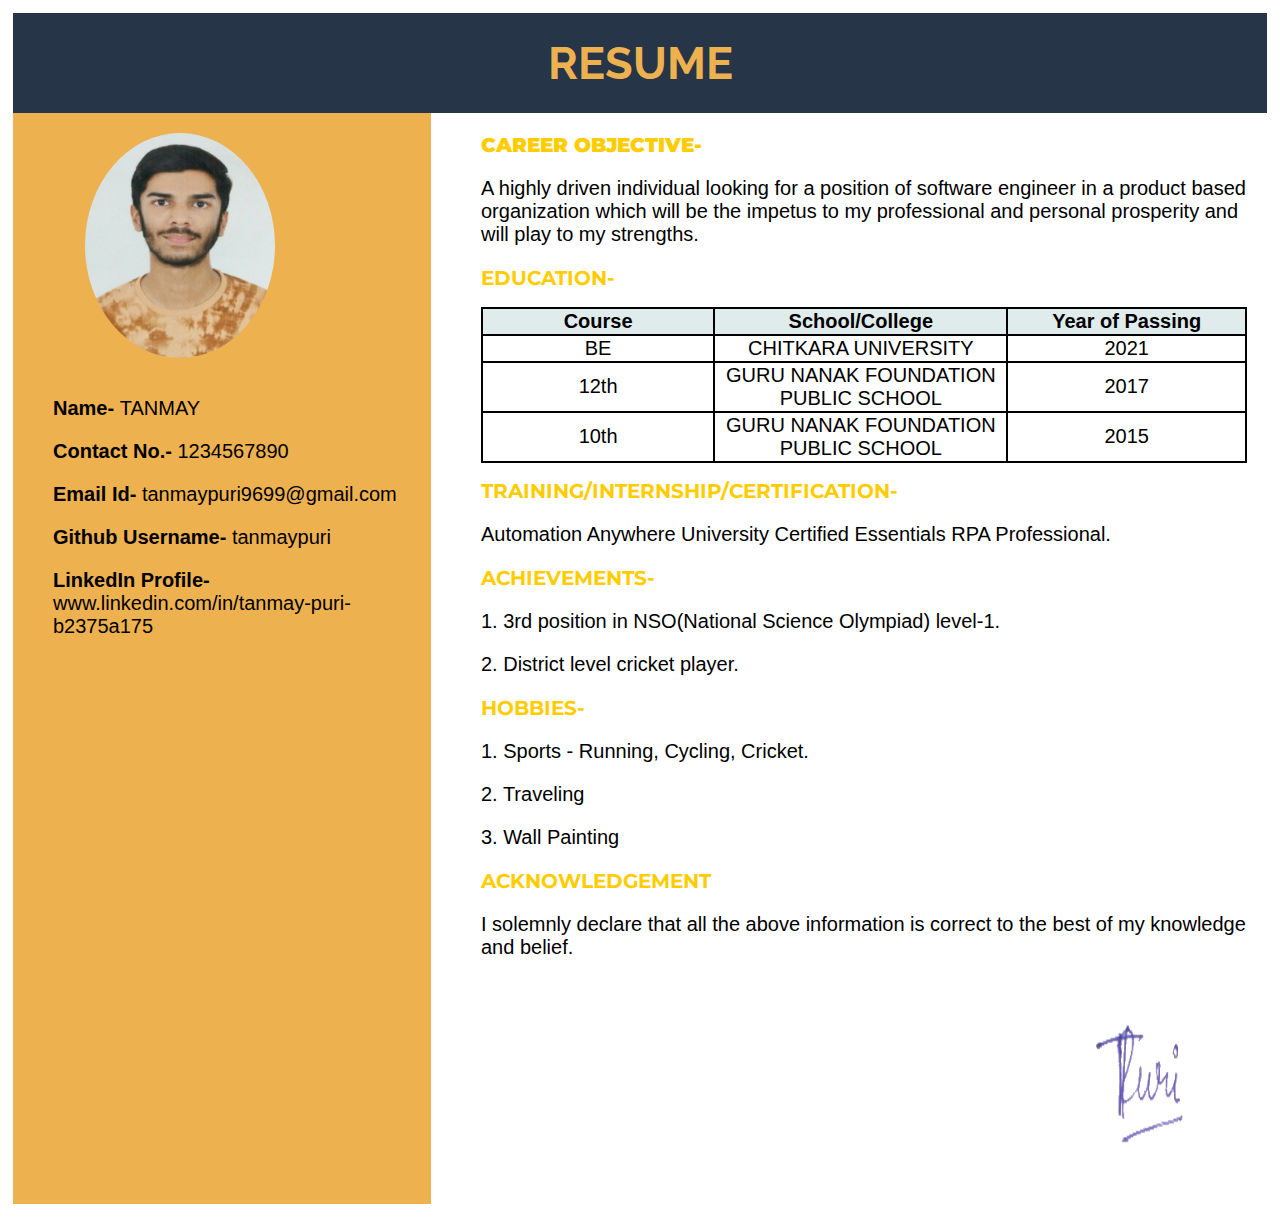
==== index.html @ 8634f684 "Rename Resume.html to index.html" ====
<!DOCTYPE html>
<html lang="en" dir="ltr">
  <head>
    <meta charset="UTF-8">
    <link rel="stylesheet" href="Resume.css">
    <title>Resume</title>
  </head>
  <body>
    <div class="container">
        <div class="header">
            <div class="title">RESUME</div>
          </div>

        <div class="content-body">
          <div class="section-left">
            <div class="wrapper">

                <div class="image">
                    <img src="Tanmay.jpg" alt="Goku">
                </div>
                  <div class="perDetails">
                <p><b>Name- </b>TANMAY</p>
                <p><b>Contact No.- </b>1234567890</p>
                <p><b>Email Id- </b>tanmaypuri9699@gmail.com</p>
                <p><b>Github Username- </b>tanmaypuri</p>
                <p><b>LinkedIn Profile- </b>www.linkedin.com/in/tanmay-puri-b2375a175</p>
              </div>

            </div>

          </div>
          <div class="section-right">
            <div class="wrapper">
              <div class="content">
                <h2><b >Career Objective-</b></h2>
                <p>A highly driven individual looking for a position of software engineer in a product based organization which will be the impetus to my professional and personal prosperity and will play to my strengths.</p>
                <h2>Education-</h2>
                <table style="width:100%" >

                  <tr>
                    <th>Course</th>
                    <th>School/College</th>
                    <th>Year of Passing</th>
                  </tr>
                  <tr>
                    <td>BE</td>
                    <td>CHITKARA UNIVERSITY</td>
                    <td>2021</td>
                  </tr>
                  <tr>
                    <td>12th</td>
                    <td>GURU NANAK FOUNDATION PUBLIC SCHOOL</td>
                    <td>2017</td>
                  </tr>
                  <tr>
                    <td>10th</td>
                    <td>GURU NANAK FOUNDATION PUBLIC SCHOOL</td>
                    <td>2015</td>
                  </tr>
                </table>
                <h2>TRAINING/INTERNSHIP/CERTIFICATION-</h2>
                <p>Automation Anywhere University Certified Essentials RPA Professional.</p>
                <h2>Achievements-</h2>
                <p>1. 3rd position in NSO(National Science Olympiad) level-1.</p>
                <p>2. District level cricket player.</p>
                <h2>Hobbies-</h2>
                <p>1. Sports - Running, Cycling, Cricket.</p>
                <p>2. Traveling</p>
                <p>3. Wall Painting</p>
                <h2>acknowledgement</h2>
                <p>I solemnly declare that all the above information is correct to the best of my knowledge and belief.</p>
                <div class="sign"><img src="sign.png" style="float: right;"></div>
              </div>
            </div>
          </div>
        </div>
    </div>
  </body>
</html>
---- Resume.css ----
@import url('https://fonts.googleapis.com/css?family=Oswald:400,700');
@import url('https://fonts.googleapis.com/css?family=Montserrat:400,700');
@import url('https://fonts.googleapis.com/css?family=Raleway:100,100i,200,200i,300,300i,400,400i,500,500i,600,600i,700,700i,800,800i,900,900i');

html {
  background-color: white;
  padding: 5px;
}

.container {
     display: inline;
   }
   .header {
     display: flex;
     justify-content: flex-start;
     align-items: center;
     background-color: #263547;
     height: 100px;
   }
   .title {
     align-items: center;
     color: #eeb14f;
     font-family: 'Raleway', serif;
     font-size: 45px;
     font-weight: bold;
     text-align: center;
     margin: auto;
   }
   .content-body {
       display: flex;
       flex-direction: row;
     }
     .section-left {
      flex: 1;
      background-color: #eeb14f;
    }
    .perDetails{
        margin-left: 20px;
        margin-top: 35px;
        font-size: 20px;
        font-family: sans-serif;

    }
    .wrapper {
      margin: 20px;
      }
      img{
        height: 225px;
        width: 190px;
        border-radius: 50%;
        margin-left: 52px;
      }
      .section-right {
     flex: 2;
   }
   .section-right .wrapper {
     margin-left: 50px;
   }
   .content{
     font-family: sans-serif;
     font-size: 20px;
   }
   h2{
     text-transform: uppercase;
     color: #ffcc00;
     font-size: 1em;
     font-weight: bold;
     font-family: 'Montserrat', serif;

   }

   table, th, td {
  border: 2px solid black;
  border-collapse: collapse;
  align-items: center;
  width: 900px;
}
    tr{
      text-align: center;
    }
    th{
      background-color: #e0ebeb;
    }
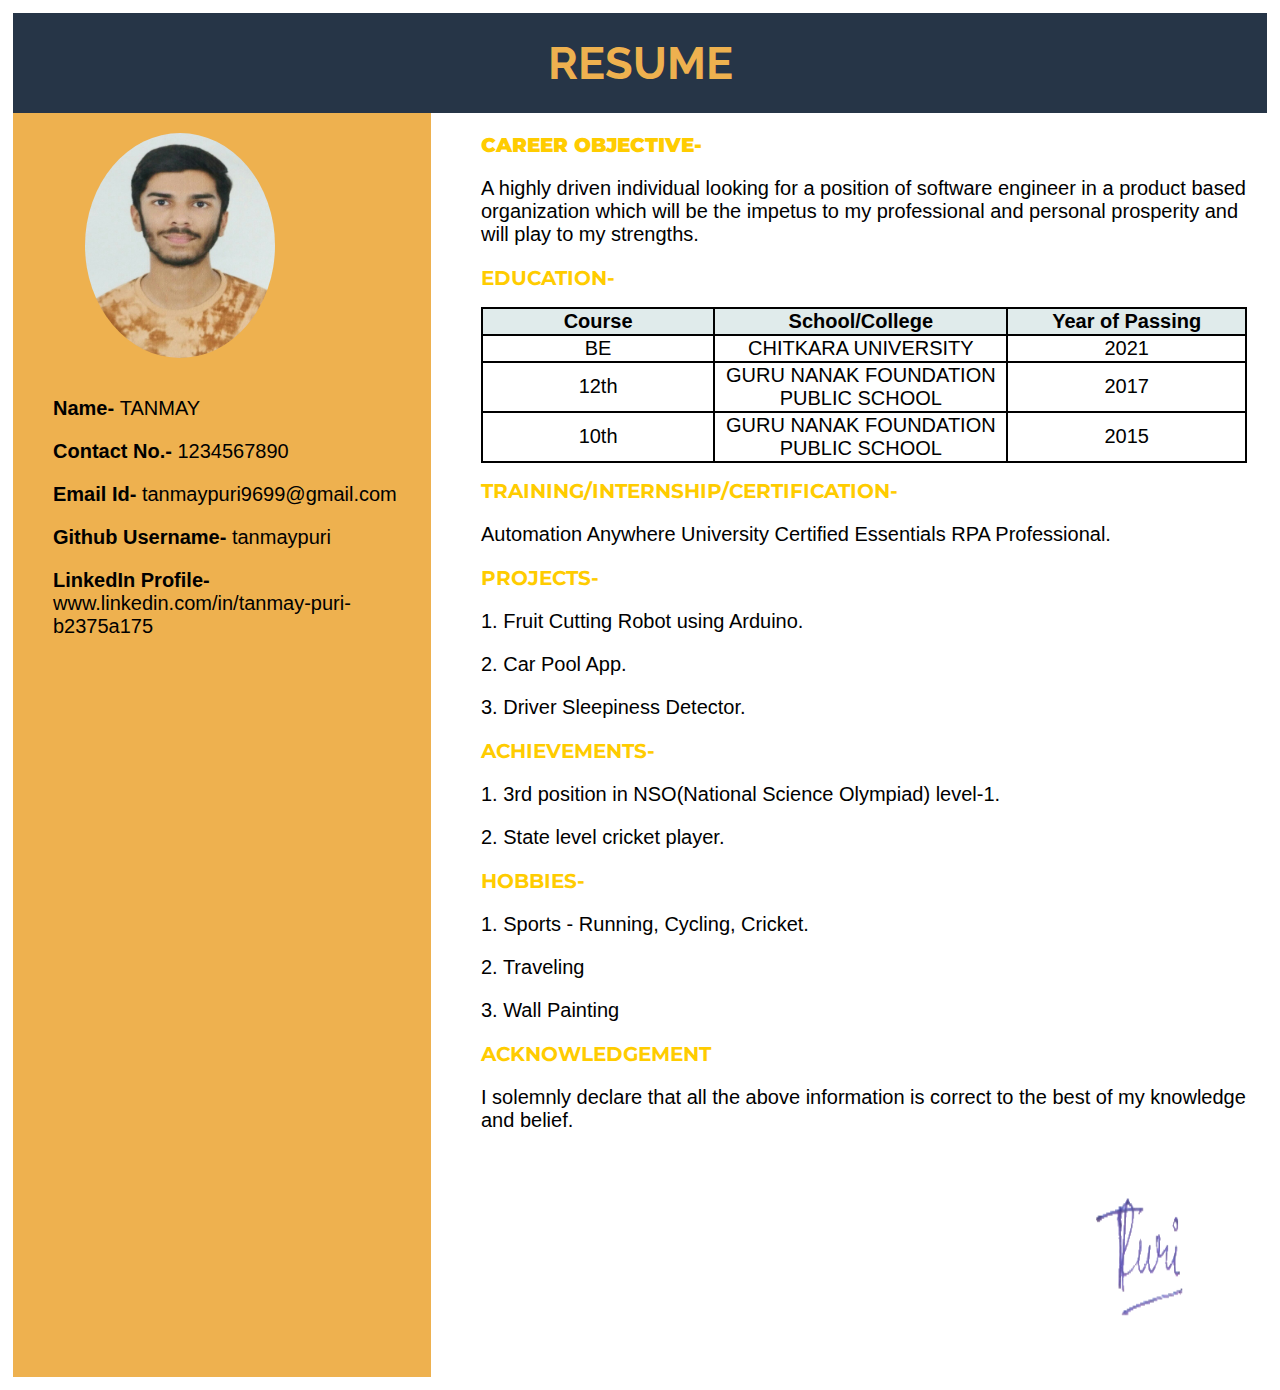
==== commit 12831862: "update" ====
--- a/index.html
+++ b/index.html
@@ -2,7 +2,7 @@
 <html lang="en" dir="ltr">
   <head>
     <meta charset="UTF-8">
-    <link rel="stylesheet" href="Resume.css">
+    <link rel="stylesheet" href="style.css">
     <title>Resume</title>
   </head>
   <body>
@@ -60,9 +60,13 @@
                 </table>
                 <h2>TRAINING/INTERNSHIP/CERTIFICATION-</h2>
                 <p>Automation Anywhere University Certified Essentials RPA Professional.</p>
+                <h2>Projects-</h2>
+                <p>1. Fruit Cutting Robot using Arduino.</p>
+                <p>2. Car Pool App.</p>
+                <p>3. Driver Sleepiness Detector.</p>
                 <h2>Achievements-</h2>
                 <p>1. 3rd position in NSO(National Science Olympiad) level-1.</p>
-                <p>2. District level cricket player.</p>
+                <p>2. State level cricket player.</p>
                 <h2>Hobbies-</h2>
                 <p>1. Sports - Running, Cycling, Cricket.</p>
                 <p>2. Traveling</p>
--- a/style.css
+++ b/style.css
@@ -0,0 +1,83 @@
+@import url('https://fonts.googleapis.com/css?family=Oswald:400,700');
+@import url('https://fonts.googleapis.com/css?family=Montserrat:400,700');
+@import url('https://fonts.googleapis.com/css?family=Raleway:100,100i,200,200i,300,300i,400,400i,500,500i,600,600i,700,700i,800,800i,900,900i');
+
+html {
+  background-color: white;
+  padding: 5px;
+}
+
+.container {
+     display: inline;
+   }
+   .header {
+     display: flex;
+     justify-content: flex-start;
+     align-items: center;
+     background-color: #263547;
+     height: 100px;
+   }
+   .title {
+     align-items: center;
+     color: #eeb14f;
+     font-family: 'Raleway', serif;
+     font-size: 45px;
+     font-weight: bold;
+     text-align: center;
+     margin: auto;
+   }
+   .content-body {
+       display: flex;
+       flex-direction: row;
+     }
+     .section-left {
+      flex: 1;
+      background-color: #eeb14f;
+    }
+    .perDetails{
+        margin-left: 20px;
+        margin-top: 35px;
+        font-size: 20px;
+        font-family: sans-serif;
+
+    }
+    .wrapper {
+      margin: 20px;
+      }
+      img{
+        height: 225px;
+        width: 190px;
+        border-radius: 50%;
+        margin-left: 52px;
+      }
+      .section-right {
+     flex: 2;
+   }
+   .section-right .wrapper {
+     margin-left: 50px;
+   }
+   .content{
+     font-family: sans-serif;
+     font-size: 20px;
+   }
+   h2{
+     text-transform: uppercase;
+     color: #ffcc00;
+     font-size: 1em;
+     font-weight: bold;
+     font-family: 'Montserrat', serif;
+
+   }
+
+   table, th, td {
+  border: 2px solid black;
+  border-collapse: collapse;
+  align-items: center;
+  width: 900px;
+}
+    tr{
+      text-align: center;
+    }
+    th{
+      background-color: #e0ebeb;
+    }
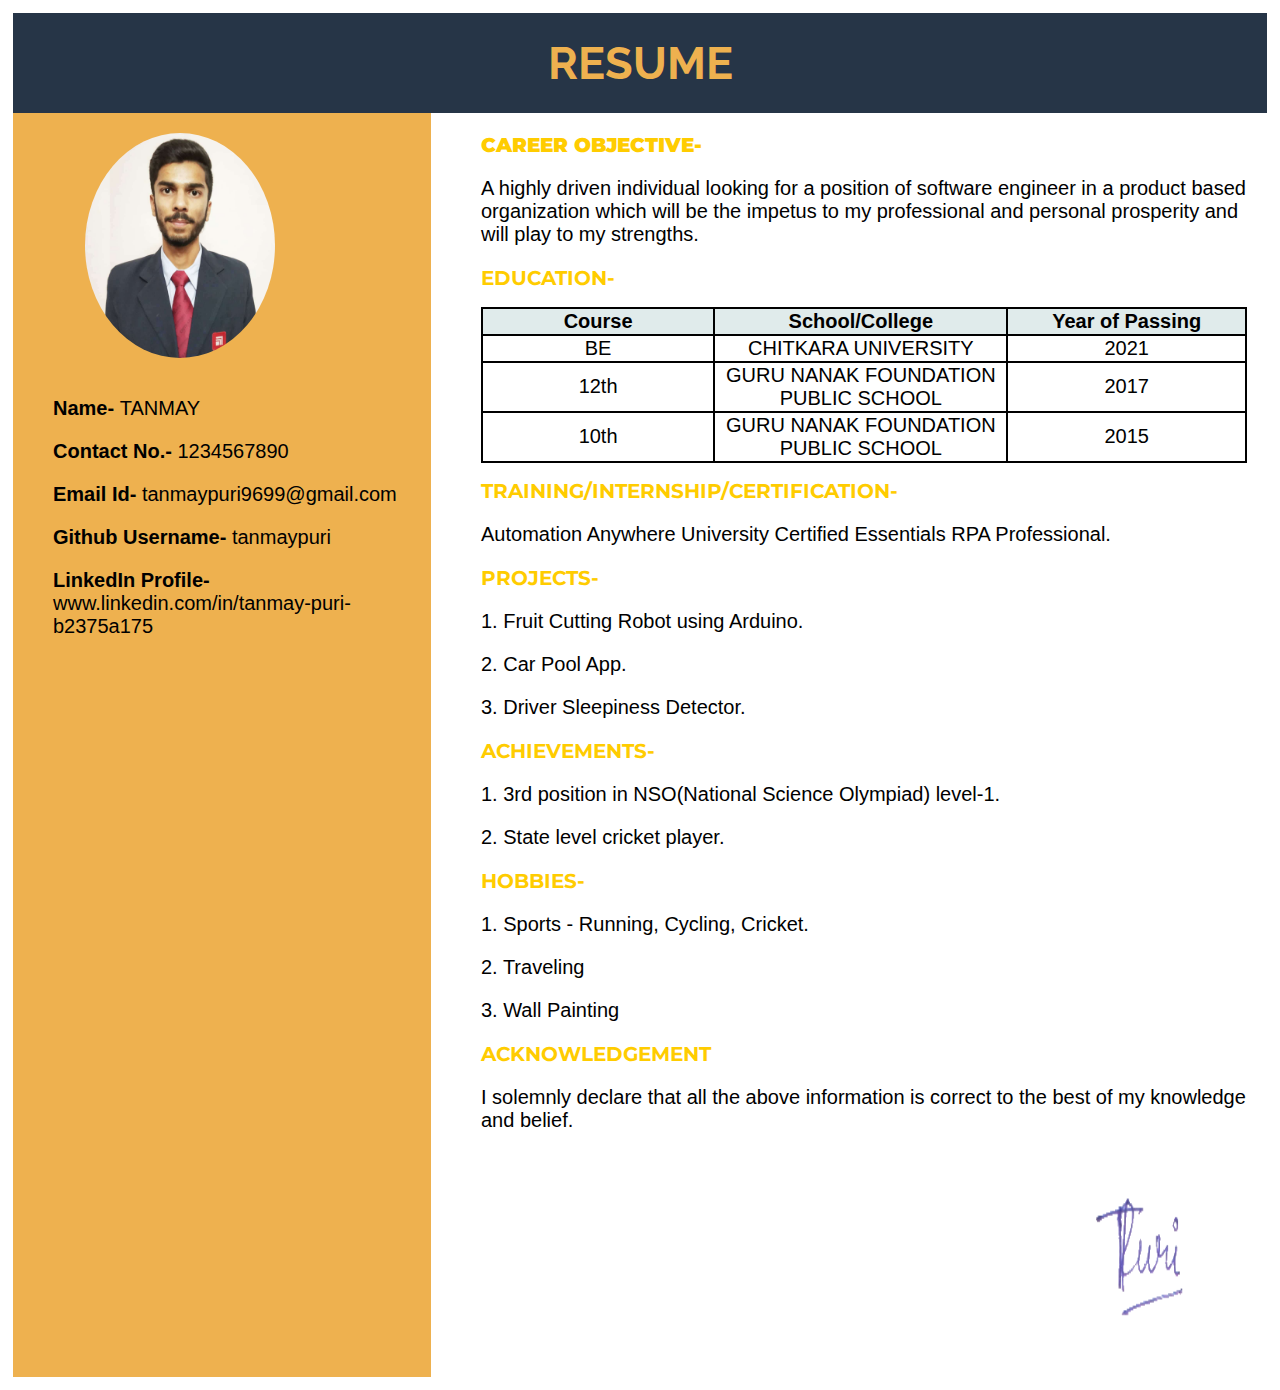
==== commit 20335699: "update" ====
--- a/index.html
+++ b/index.html
@@ -16,7 +16,7 @@
             <div class="wrapper">
 
                 <div class="image">
-                    <img src="Tanmay.jpg" alt="Goku">
+                    <img src="Tanmay_1.jpg" alt="Goku">
                 </div>
                   <div class="perDetails">
                 <p><b>Name- </b>TANMAY</p>
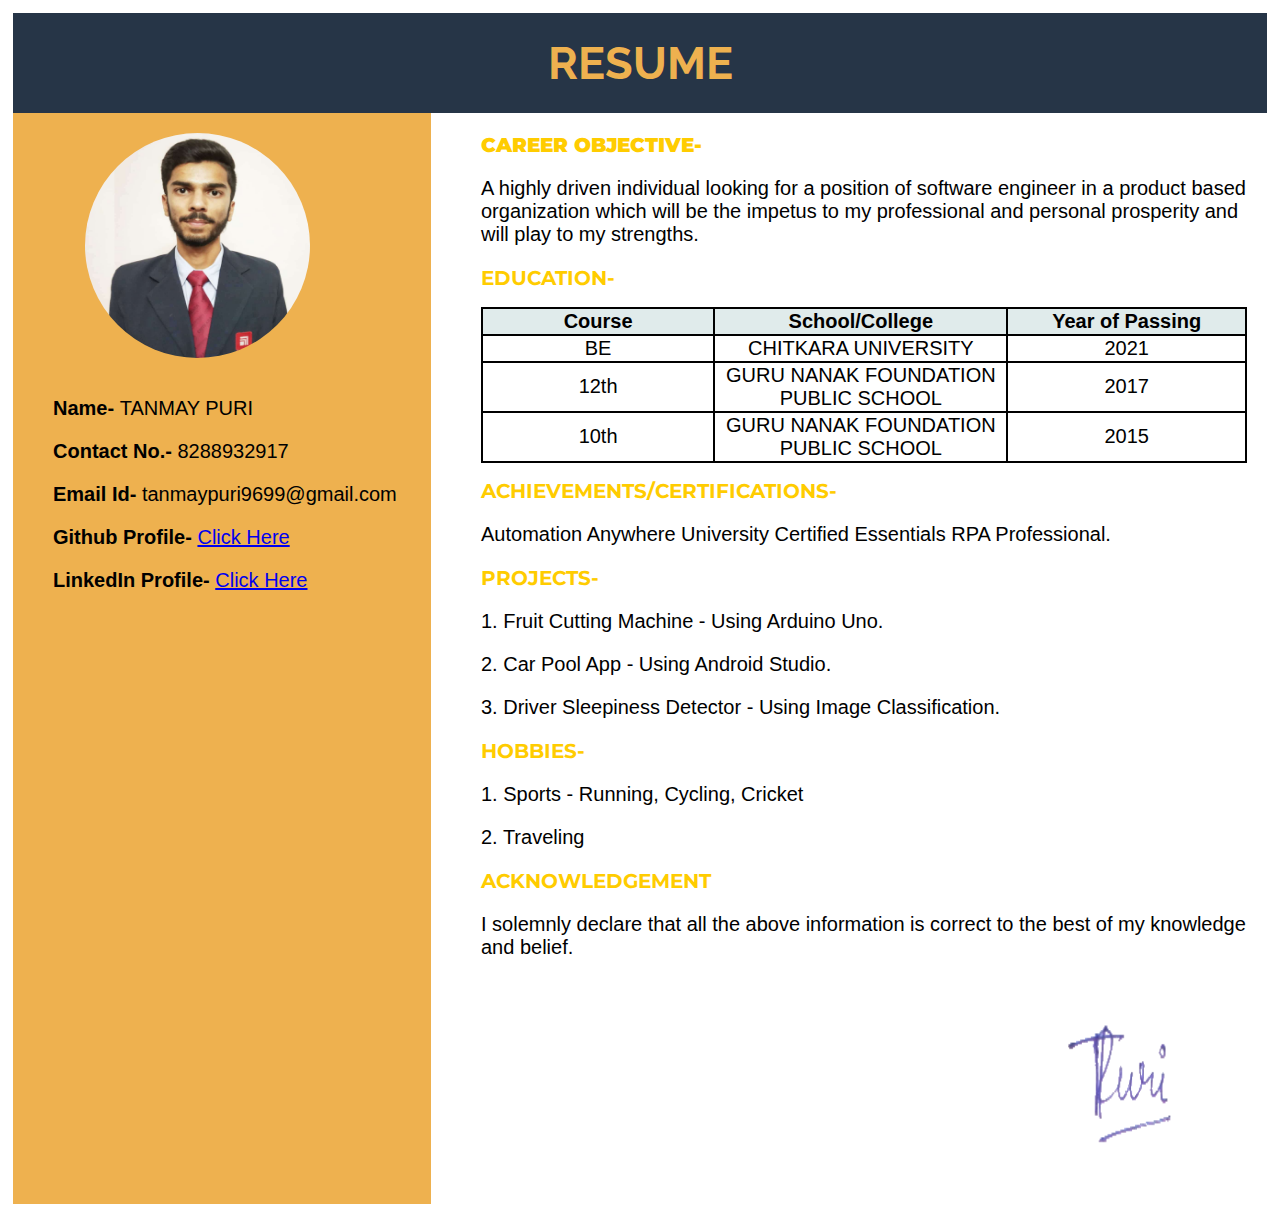
==== commit 9ffecca2: "update" ====
--- a/index.html
+++ b/index.html
@@ -1,3 +1,4 @@
+
 <!DOCTYPE html>
 <html lang="en" dir="ltr">
   <head>
@@ -19,11 +20,11 @@
                     <img src="Tanmay_1.jpg" alt="Goku">
                 </div>
                   <div class="perDetails">
-                <p><b>Name- </b>TANMAY</p>
-                <p><b>Contact No.- </b>1234567890</p>
+                <p><b>Name- </b>TANMAY PURI</p>
+                <p><b>Contact No.- </b>8288932917</p>
                 <p><b>Email Id- </b>tanmaypuri9699@gmail.com</p>
-                <p><b>Github Username- </b>tanmaypuri</p>
-                <p><b>LinkedIn Profile- </b>www.linkedin.com/in/tanmay-puri-b2375a175</p>
+                <p><b>Github Profile- </b><a href="https://github.com/tanmaypuri">Click Here</a> </p>
+                <p><b>LinkedIn Profile- </b><a href="https://www.linkedin.com/in/tanmay-puri-b2375a175">Click Here</a></p>
               </div>
 
             </div>
@@ -58,19 +59,18 @@
                     <td>2015</td>
                   </tr>
                 </table>
-                <h2>TRAINING/INTERNSHIP/CERTIFICATION-</h2>
+                <h2>Achievements/CERTIFICATIONs-</h2>
                 <p>Automation Anywhere University Certified Essentials RPA Professional.</p>
+
                 <h2>Projects-</h2>
-                <p>1. Fruit Cutting Robot using Arduino.</p>
-                <p>2. Car Pool App.</p>
-                <p>3. Driver Sleepiness Detector.</p>
-                <h2>Achievements-</h2>
-                <p>1. 3rd position in NSO(National Science Olympiad) level-1.</p>
-                <p>2. State level cricket player.</p>
+                <p>1. Fruit Cutting Machine - Using Arduino Uno.</p>
+                <p>2. Car Pool App - Using Android Studio.</p>
+                <p>3. Driver Sleepiness Detector - Using Image Classification.</p>
+
                 <h2>Hobbies-</h2>
-                <p>1. Sports - Running, Cycling, Cricket.</p>
+                <p>1. Sports - Running, Cycling, Cricket</p>
                 <p>2. Traveling</p>
-                <p>3. Wall Painting</p>
+
                 <h2>acknowledgement</h2>
                 <p>I solemnly declare that all the above information is correct to the best of my knowledge and belief.</p>
                 <div class="sign"><img src="sign.png" style="float: right;"></div>
--- a/style.css
+++ b/style.css
@@ -46,7 +46,7 @@
       }
       img{
         height: 225px;
-        width: 190px;
+        width: 225px;
         border-radius: 50%;
         margin-left: 52px;
       }
